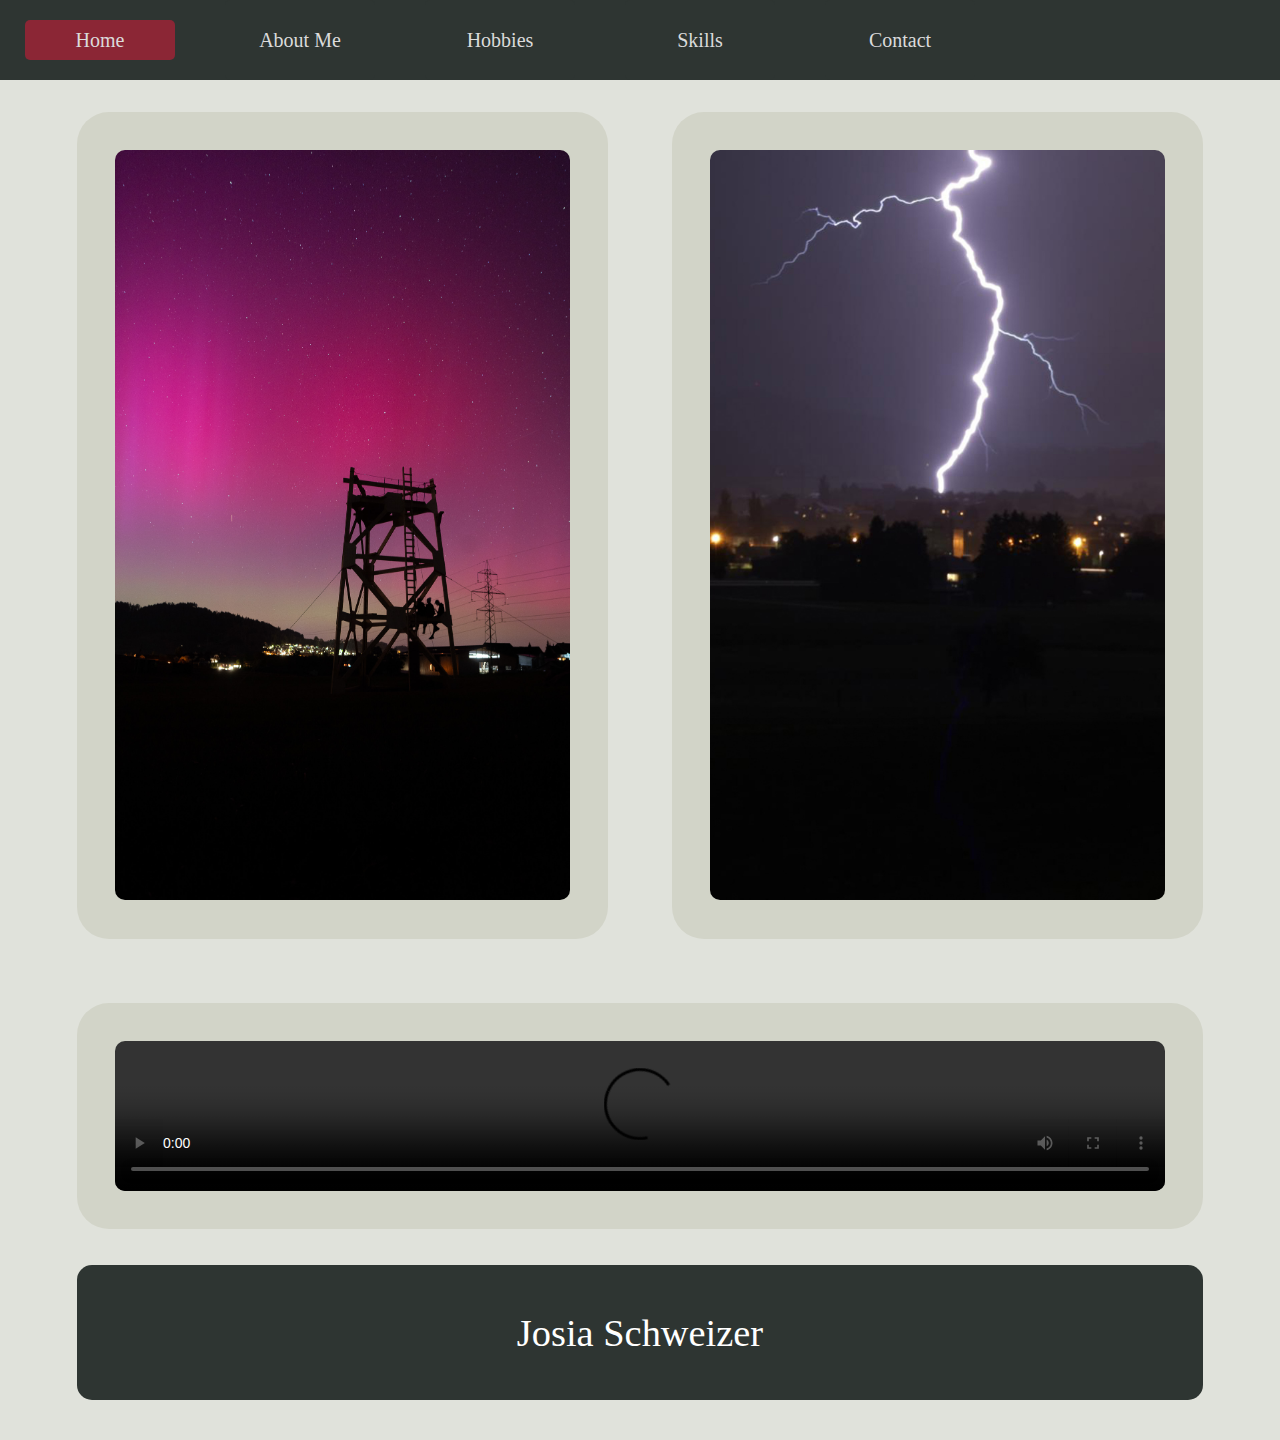
==== index.html @ 3c36ad1d "update" ====
<!DOCTYPE html>
<html lang="en">

<head>
    <meta charset="UTF-8">
    <meta name="viewport" content="width=device-width, initial-scale=1.0">
    <title>Josia's Website | Home</title>
    <link rel="stylesheet" href="style.css">
</head>

<body>
    <nav class="header">
        <a class="headerCurrentItem mostLeftItem" href="index.html">Home</a>
        <a id="asdf" class="headerItem" href="aboutme.html">About Me</a>
        <a class="headerItem" href="hobbys.html">Hobbies</a>
        <a class="headerItem" href="recentWork.html">Skills</a>
        <a class="headerItem" href="contact.html">Contact</a>
    </nav>

    <main>
        <div class="imgContainer">
            <div class="divImg1">
                <img class="img1" src="media/img/2k/index01.jpg" loading="lazy" alt="index01" srcset="
                    media/img/500/index01.jpg 333w,
                    media/img/1k/index01.jpg 667w,
                    media/img/2k/index01.jpg 1365w
                    " />
            </div>
            <div class="divImg2">
                <img class="img2" src="media/img/2k/index02.jpg" loading="lazy" alt="index02" srcset="
                media/img/500/index02.jpg 303w,
                media/img/1k/index02.jpg 606w,
                media/img/2k/index02.jpg 1241w
                " />
            </div>
        </div>
        <div class="imgContainer2">
            <div class="divImg3">
                <video id="video1" class="img3" autoplay loop controls>
                    <source src="media/vid/lowqual/pizza.mp4" type="video/mp4" media="(max-width: 480px)">
                    <source src="media/vid/medqual/pizza.mp4" type="video/mp4" media="(max-width: 1080px)">
                    <source src="media/vid/highqual/pizza.mp4" type="video/mp4" media="(min-width: 1081px)">
                </video>
            </div>
        </div>

        <footer>
            <p>Josia Schweizer</p>
        </footer>
    </main>
</body>

</html>
---- style.css ----
:root {
    --headerFg: rgb(219, 219, 219);
    --headerBg: #D3EFBD;
    --headerElement: #2E3532;
    --headerMomentanElement: #8B2635;
    --bodyBg: #E0E2DB;
    --imageBg: #D2D4C8;
}

.flex {
    display: flex;
}

body {
    margin: 0;
    background-color: var(--bodyBg);
    font-family: Cambria, Cochin, Georgia, Times, 'Times New Roman', serif;
}

.header {
    display: grid;  
    width: auto;
    background-color: var(--headerElement);
    /*Den Hintergrund geändert, weil die Farbkombo mit dem hellen gar nicht zum Rot gepasst hat*/
    grid-template-columns: 1fr 1fr 1fr 1fr 1fr 3fr;
}

.headerItem {
    display: flex;
    justify-content: center;
    align-items: center;

    margin-right: 50px;
    width: 150px;
    height: 80px;

    color: var(--headerFg);
    font-size: 20px;
    background-color: var(--headerElement);
    border-radius: 5px;
    text-decoration: none;
}

.headerItem:hover {
    opacity: 0.5;
}

.headerCurrentItem {
    display: flex;
    justify-content: center;
    align-items: center;

    margin-right: 50px;
    margin-top: 20px;
    width: 150px;
    height: 40px;

    color: var(--headerFg);
    font-size: 20px;
    background-color: var(--headerMomentanElement);
    border-radius: 5px;
    text-decoration: none;
}

.mostLeftItem {
    margin-left: 25px;
}

.imgContainer {
    display: flex;
    justify-content: center;
    margin-top: 2.5vw;
    margin-bottom: 5vw;
}

.imgContainer2 {
    display: flex;
    justify-content: center;
}

.divImg1,
.divImg2 {
    display: flex;
    justify-content: center;
    background-color: var(--imageBg);
    border-radius: 2.5vw;
    margin-right: 2.5vw;
    margin-left: 2.5vw;
}

.divImg3 {
    display: flex;
    justify-content: center;
    background-color: var(--imageBg);
    border-radius: 2.5vw;
}

.img1,
.img2 {
    width: 35.5vw;
    height: auto;
    margin: 3vw;
    border-radius: 10px;
}

.img3 {
    width: 82vw;
    height: auto;
    margin: 3vw;
    border-radius: 10px;
}

iframe {
    width: 100%;
    height: 100%;
    border: none;
    border-radius: 10px;
    margin: 3vw;
    overflow: hidden;
}

.aboutContainer {
    display: grid;
    grid-template-columns: 1fr 1fr;
}

.aboutDivImg {
    display: flex;
    justify-content: center;
    background-color: var(--imageBg);
    border-radius: 30px;
    margin-top: 5vh;
    margin-right: 6vw;
    margin-left: 6vw;
}

.aboutImg {
    width: 35vw;
    margin: 50px;
    border-radius: 10px;
}

.aboutContent {
    display: grid;
    grid-template-rows: 1fr 3fr;
}

.aboutDivTitle {
    display: flex;
    justify-content: center;
    align-items: center;

    margin-top: 5vh;
    margin-right: 6vw;

    background-color: var(--imageBg);
    border-radius: 30px;
}

.aboutTitle {
    font-size: 40px;
    font-weight: bold;
}

.aboutDivText {
    display: flex;

    margin-top: 5vh;
    margin-right: 2vw;
    border-radius: 30px;
}

.aboutText {
    width: 40.5vw;
}

.hobbyContainer {
    display: grid;
    grid-template-columns: 1fr 1fr;
}

.hobbyDivImg {
    display: flex;
    justify-content: center;
    background-color: var(--imageBg);
    border-radius: 30px;
    margin-top: 5vh;
    margin-right: 6vw;
    margin-left: 6vw;
}

.hobbyImg {
    width: 35vw;
    margin: 50px;
    border-radius: 10px;
}

.hobbyContent {
    display: grid;
    grid-template-rows: 1fr 3fr;
}

.hobbyDivTitle {
    display: flex;
    justify-content: center;
    align-items: center;


    margin-top: 5vh;
    margin-right: 6vw;

    background-color: var(--imageBg);
    border-radius: 30px;
}

.hobbyTitle {
    font-size: 40px;
    font-weight: bold;
}

.hobbyDivText {
    display: flex;

    margin-top: 5vh;
    margin-right: 5vw;
    border-radius: 30px;
}

.hobbyText {
    word-wrap: break-word;
    width: 100%;
}

.workContainer {
    display: grid;
    grid-template-columns: 1fr 1fr 1fr
}

.workElement {
    margin-right: 5vw;
    margin-left: 6vw;

    margin-top: 10vh;
    margin-bottom: 10vh;
}

.imgButtonContainer {
    position: relative;
}

.learnMoreButton {
    position: absolute;
    top: 82%;
    left: 45%;
    transform: translate(-50%, -50%);
    z-index: 1;

    width: 10vw;
    height: 5vh;

    border-radius: 2.5px;
    color: white;
    background-color: var(--headerElement);
}

.workImg {
    width: 20vw;
    border-radius: 10px;
}

.workText {
    word-wrap: break-word;
    width: 20vw;
}

.contactTitleContainer {
    display: flex;
    justify-content: center;
    align-items: center;

    height: 15vh;

    border-radius: 15px;
    margin-top: 2.5vw;
    margin-bottom: 2.5vw;
    margin-right: 6vw;
    margin-left: 6vw;

    background-color: var(--imageBg);
    color: black;
}

.contactTitle {
    font-size: 4vw;
    font-weight: bold;
}

.contactTextContainer {
    display: flex;
    justify-content: center;
    margin-left: 6vw;
    margin-right: 6vw;
    margin-top: 3vw;
}

.contactFormular {
    display: flex;
    flex-direction: column;
    align-items: center;

    border-radius: 15px;
    margin-top: 5vh;
    margin-right: 6vw;
    margin-left: 6vw;

    background-color: var(--imageBg);

    width: 88vw;
    gap: 1rem;
}

.contactFormularForm {
    display: flex;
    flex-direction: column;
    align-items: center;

    margin-top: 5vh;

    gap: 1rem;
}

.nameFormular,
.emailFormular {
    height: 5vw;
    width: 45vw;
    text-align: center;
}

.messageFormular {
    height: 15vw;
    width: 45vw;
    text-align: center;
}

.submit {
    height: 50px;
    width: 150px;
}

footer {
    display: flex;
    justify-content: center;
    align-items: center;

    height: 15vh;

    border-radius: 15px;
    margin-top: 4vh;
    margin-bottom: 40px;
    margin-right: 6vw;
    margin-left: 6vw;

    background-color: var(--headerElement);
    /*Die Hintergrundfarbe habe ich hier auch geändert, da dass hellgrün nicht zum bg der main-page gepasst hat*/
    color: white;
    /*Die Schriftfarbe Weiss ist auf dem Dunkelgrün schöner wie das Schwarz*/
}

footer > p {
    font-size: 3vw;
}

@media (max-width: 1000px) {
    .header {
        display: flex;
        justify-content: space-between;
    }

    .headerItem {
        display: flex;
        justify-content: center;
        align-items: center;

        margin-right: 10px;
        width: 120px;
        height: 60px;

        color: var(--headerFg);
        font-size: 2vw;
        background-color: var(--headerElement);
        border-radius: 5px;
        text-decoration: none;
    }

    .headerCurrentItem {
        display: flex;
        justify-content: center;
        align-items: center;

        margin-right: 10px;
        margin-top: 10px;
        width: 120px;
        height: 40px;

        color: var(--headerFg);
        font-size: 2vw;
        background-color: var(--headerMomentanElement);
        border-radius: 5px;
        text-decoration: none;
    }

    .imgContainer {
        display: grid;
        width: 100%;
        grid-template-rows: 1fr 1fr;
        justify-content: center;
        margin-top: 5vw;
        margin-bottom: 5vw;
    }

    .divImg1 {
        display: flex;
        justify-content: center;
        background-color: var(--imageBg);
        border-radius: 2.5vw;
        margin-bottom: 5vw;
        margin-right: 2.5vw;
        margin-left: 2.5vw;
    }

    .divImg2,
    .divImg3 {
        display: flex;
        justify-content: center;
        background-color: var(--imageBg);
        border-radius: 2.5vw;
        margin-right: 2.5vw;
        margin-left: 2.5vw;
    }

    .img1,
    .img2 {
        width: 82vw;
        height: auto;
        margin: 3vw;
        border-radius: 10px;
    }

    .aboutContainer {
        display: flex;
        flex-direction: column;
        align-items: center;
    }

    .aboutDivImg {
        display: flex;
        justify-content: center;

        margin-top: 3vh;
        margin-right: 6vw;
        margin-left: 6vw;
        border-radius: 30px;

        width: 88vw;
        background-color: var(--imageBg);
    }

    .aboutImg {
        width: 82vw;
        height: auto;
        margin: 3vw;
        border-radius: 10px;
    }

    .aboutContent {
        display: grid;
        grid-template-rows: 1fr 3fr;
    }

    .aboutDivTitle {
        display: flex;
        flex-direction: column;
        justify-content: center;
        align-items: center;

        margin-right: 6vw;
        margin-left: 6vw;
        border-radius: 30px;

        width: 88vw;
        height: 15vh;
    }

    .aboutTitle {
        font-size: 4vw;
        font-weight: bold;
    }

    .aboutDivText {
        display: grid;

        margin-right: 6vw;
        margin-left: 6vw;
        border-radius: 30px;

        width: 88vw;
    }

    .aboutText {
        width: 88vw;
        font-size: 1rem;
    }

    .hobbyContainer {
        display: flex;
        flex-direction: column;
        align-items: center;
    }

    .hobbyDivImg {
        display: flex;
        justify-content: center;

        margin-top: 3vh;
        margin-right: 6vw;
        margin-left: 6vw;
        border-radius: 30px;

        width: 88vw;
        background-color: var(--imageBg);
    }

    .hobbyImg {
        width: 82vw;
        height: auto;
        margin: 3vw;
        border-radius: 10px;
    }

    .hobbyContent {
        display: grid;
        grid-template-rows: 0.8fr 2.2fr;
    }

    .hobbyDivTitle {
        display: flex;
        flex-direction: column;
        justify-content: center;
        align-items: center;

        margin-right: 6vw;
        margin-left: 6vw;
        border-radius: 30px;

        width: 88vw;
        height: 15vh;
    }

    .hobbyTitle {
        font-size: 4vw;
        font-weight: bold;
    }

    .hobbyDivText {
        margin-right: 6vw;
        margin-left: 6vw;
        border-radius: 30px;

        width: 88vw;
    }

    .hobbyText {
        word-wrap: break-word;
        width: 88vw;
        font-size: 1rem;
    }

    .workContainer {
        display: flex;
        flex-direction: column;
    }

    .workElement {
        margin-top: 5vh;
        margin-bottom: 1vh;
        margin-right: 6vw;
        margin-left: 6vw;
    }

    .imgButtonContainer {
        position: relative;
    }

    .learnMoreButton {
        position: absolute;
        top: 82%;
        left: 50%;
        transform: translate(-50%, -50%);
        z-index: 1;

        width: 30vw;
        height: 3vh;

        border-radius: 2.5px;
        color: white;
        background-color: var(--headerElement);
    }

    .workImg {
        width: 100%;
        object-fit: cover;
        border-radius: 10px;
    }

    .workText {
        word-wrap: break-word;
        width: 100%;
        font-size: 1rem;
    }

    .contactTextContainer {
        display: flex;
        justify-content: center;
        margin-left: 6vw;
        margin-right: 6vw;
        margin-top: 6vw;
    }

    .contactText {
        font-size: 1rem;
    }

    .nameFormular,
    .emailFormular {
        height: 5vw;
        width: 80vw;
        text-align: center;
    }

    .messageFormular {
        height: 15vw;
        width: 80vw;
        text-align: center;
    }
}
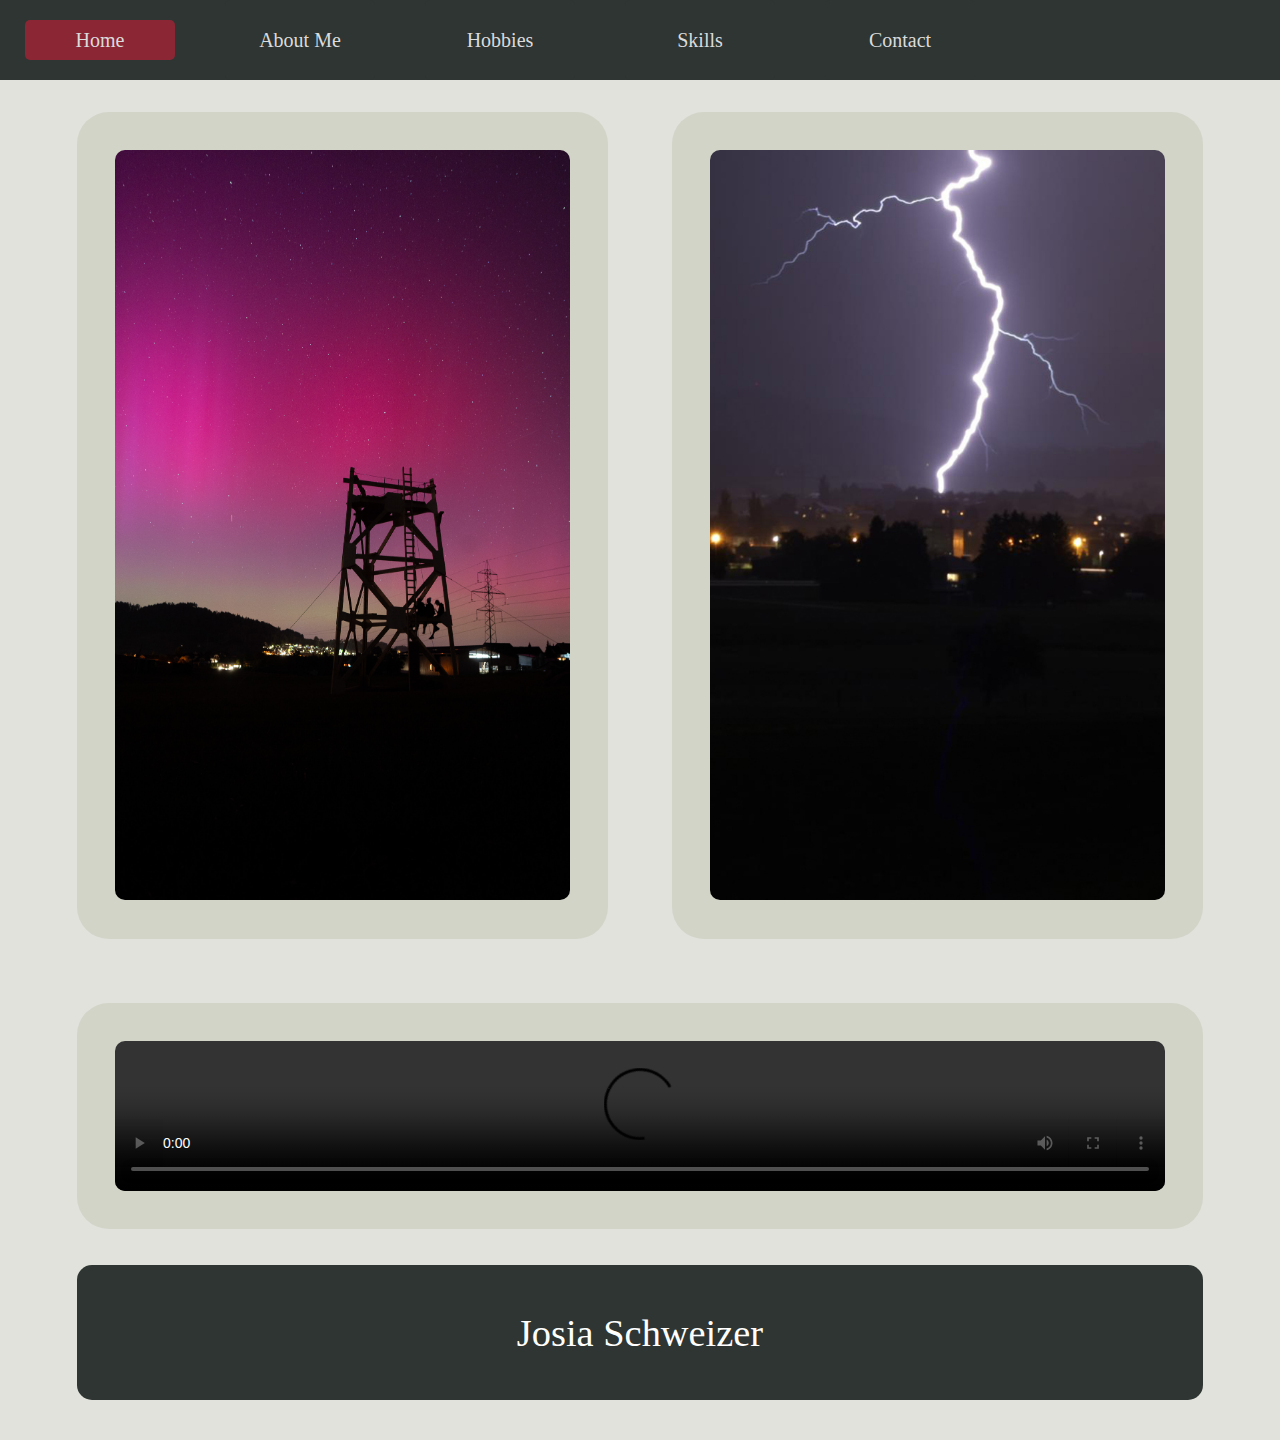
==== commit d1138cda: "changed video from pizza video to spa video" ====
--- a/index.html
+++ b/index.html
@@ -37,9 +37,9 @@
         <div class="imgContainer2">
             <div class="divImg3">
                 <video id="video1" class="img3" autoplay loop controls>
-                    <source src="media/vid/lowqual/pizza.mp4" type="video/mp4" media="(max-width: 480px)">
-                    <source src="media/vid/medqual/pizza.mp4" type="video/mp4" media="(max-width: 1080px)">
-                    <source src="media/vid/highqual/pizza.mp4" type="video/mp4" media="(min-width: 1081px)">
+                    <source src="media/vid/lowqual/SPA-Abgabe.mp4" type="video/mp4" media="(max-width: 480px)">
+                    <source src="media/vid/medqual/SPA-Abgabe.mp4" type="video/mp4" media="(max-width: 1080px)">
+                    <source src="media/vid/highqual/SPA-Abgabe.mp4" type="video/mp4" media="(min-width: 1081px)">
                 </video>
             </div>
         </div>
--- a/style.css
+++ b/style.css
@@ -6,7 +6,7 @@
     --bodyBg: #E0E2DB;
     --imageBg: #D2D4C8;
 }
-
+ 
 .flex {
     display: flex;
 }
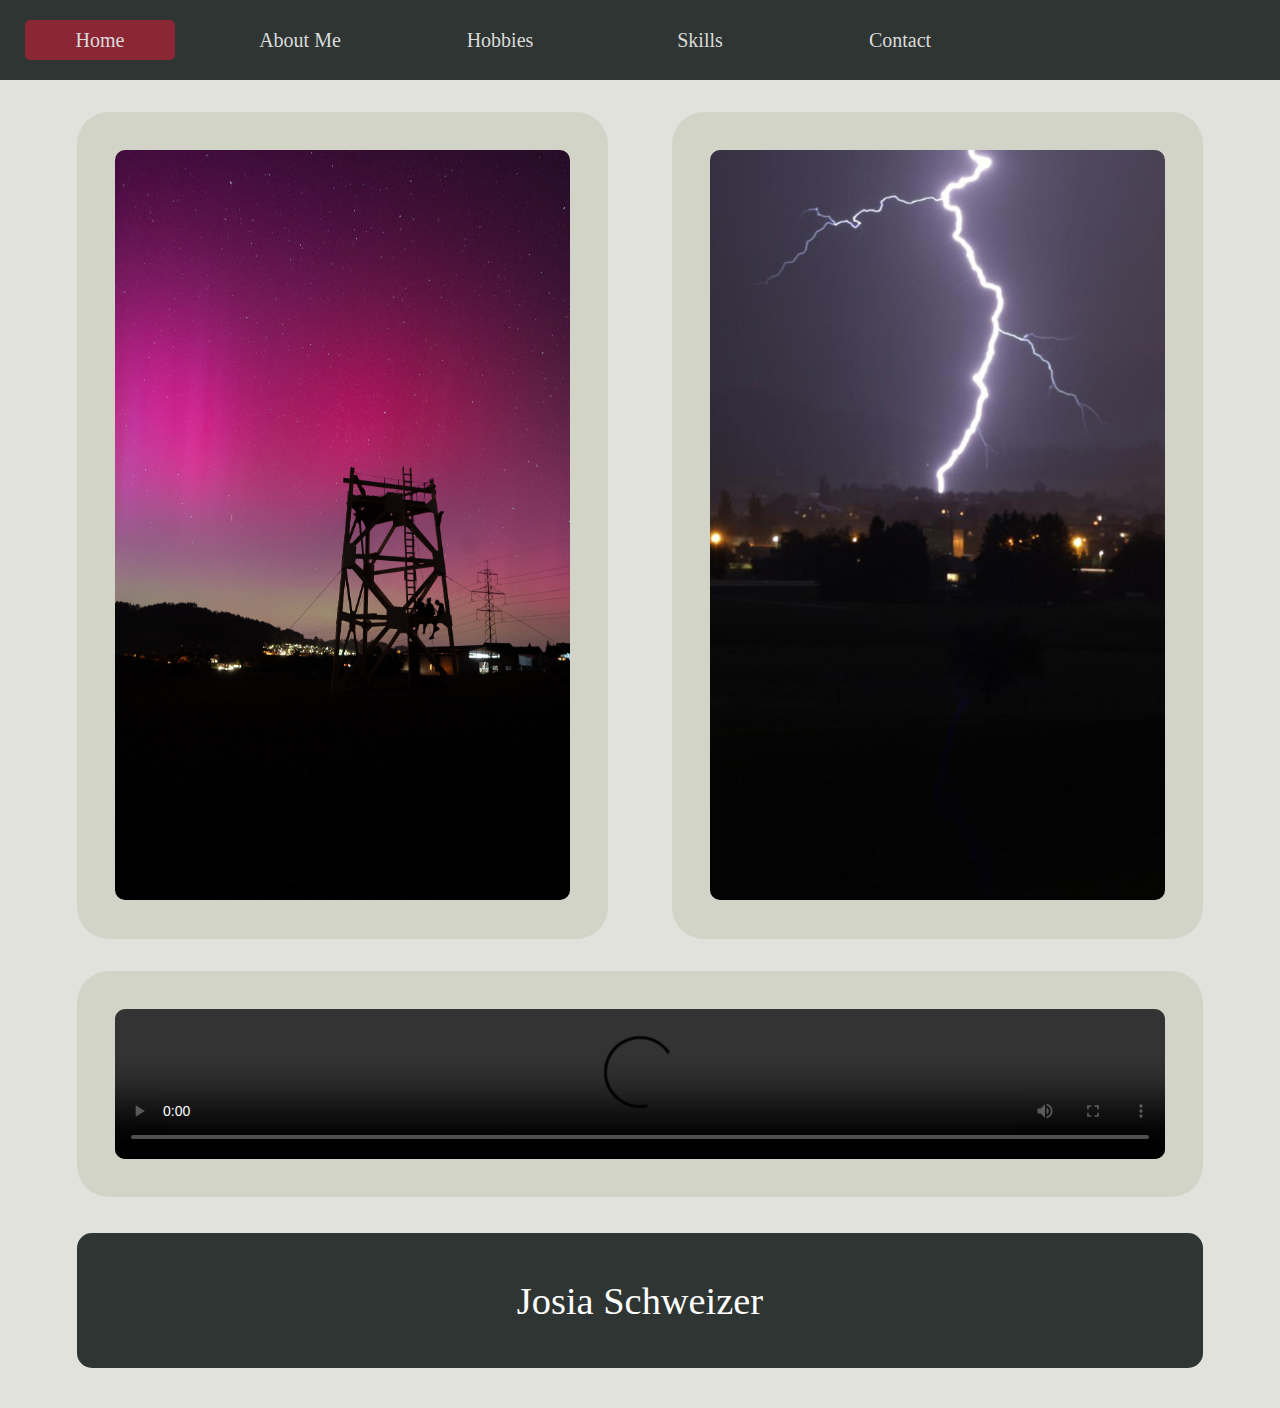
==== commit 6ffd5eea: "added 2. video contain for emmanuel reiter video" ====
--- a/index.html
+++ b/index.html
@@ -43,11 +43,20 @@
                 </video>
             </div>
         </div>
-
+    <!-- <div class="imgContainer3">
+            <div class="divImg3">
+                <video id="video1" class="img3" autoplay loop controls>
+                    <source src="media/vid/lowqual/SPA-Abgabe.mp4" type="video/mp4" media="(max-width: 480px)">
+                    <source src="media/vid/medqual/SPA-Abgabe.mp4" type="video/mp4" media="(max-width: 1080px)">
+                    <source src="media/vid/highqual/SPA-Abgabe.mp4" type="video/mp4" media="(min-width: 1081px)">
+                </video>
+            </div>
+        </div>
+    -->
         <footer>
             <p>Josia Schweizer</p>
         </footer>
     </main>
 </body>
 
-</html>
+</html>--- a/style.css
+++ b/style.css
@@ -6,7 +6,7 @@
     --bodyBg: #E0E2DB;
     --imageBg: #D2D4C8;
 }
- 
+
 .flex {
     display: flex;
 }
@@ -18,7 +18,7 @@
 }
 
 .header {
-    display: grid;  
+    display: grid;
     width: auto;
     background-color: var(--headerElement);
     /*Den Hintergrund geändert, weil die Farbkombo mit dem hellen gar nicht zum Rot gepasst hat*/
@@ -70,12 +70,20 @@
     display: flex;
     justify-content: center;
     margin-top: 2.5vw;
-    margin-bottom: 5vw;
+
 }
 
 .imgContainer2 {
     display: flex;
     justify-content: center;
+    margin-top: 2.5vw;
+
+}
+
+.imgContainer3 {
+    display: flex;
+    justify-content: center;
+    margin-top: 2.5vw;
 }
 
 .divImg1,
@@ -366,7 +374,7 @@
     /*Die Schriftfarbe Weiss ist auf dem Dunkelgrün schöner wie das Schwarz*/
 }
 
-footer > p {
+footer>p {
     font-size: 3vw;
 }
 
@@ -417,6 +425,15 @@
         margin-top: 5vw;
         margin-bottom: 5vw;
     }
+
+    .imgContainer2 {
+        margin-bottom: 5vw;
+    }
+
+    .imgContainer3 {
+        margin-bottom: 5vw;
+    }
+
 
     .divImg1 {
         display: flex;
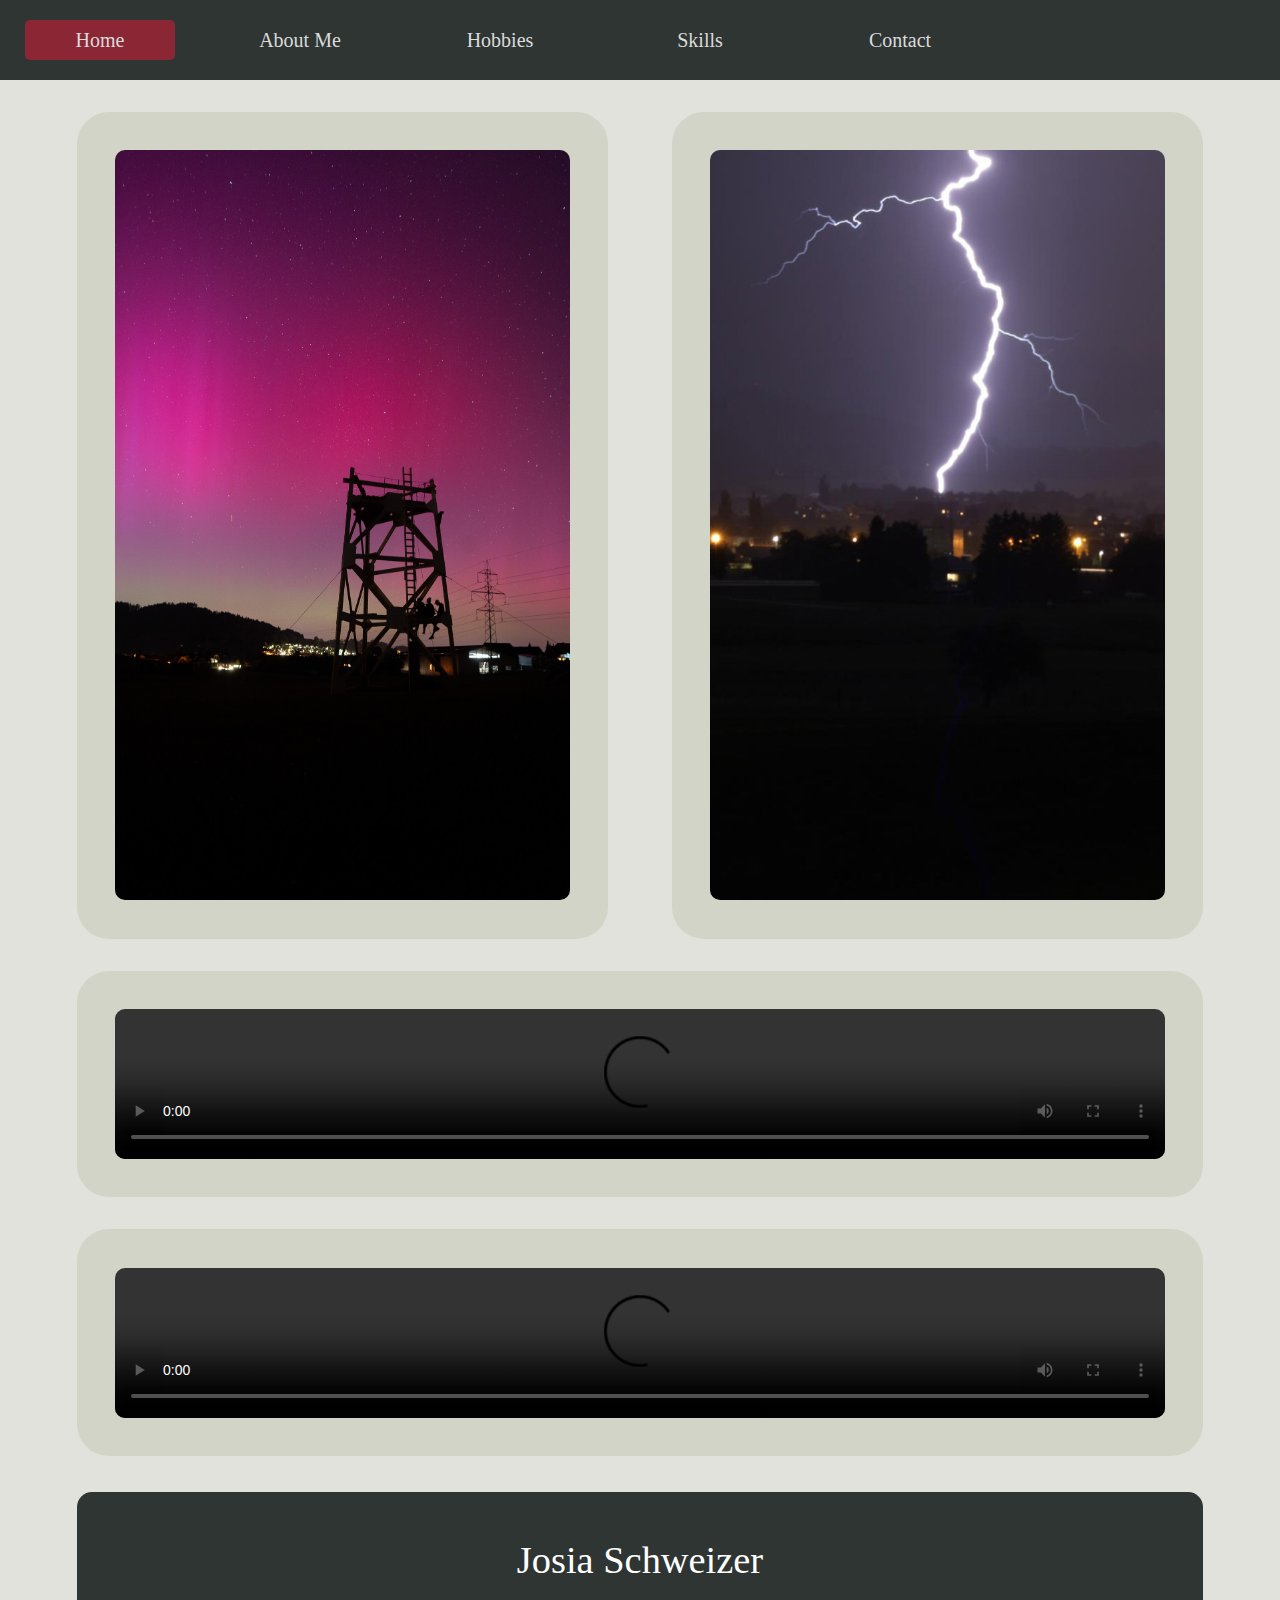
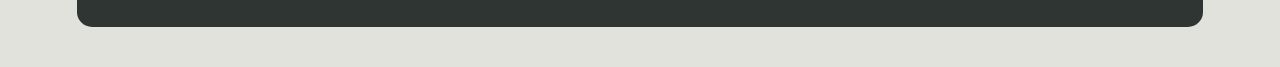
==== commit bf9d4ff6: "activated emmanuel reiter video" ====
--- a/index.html
+++ b/index.html
@@ -37,13 +37,13 @@
         <div class="imgContainer2">
             <div class="divImg3">
                 <video id="video1" class="img3" autoplay loop controls>
-                    <source src="media/vid/lowqual/SPA-Abgabe.mp4" type="video/mp4" media="(max-width: 480px)">
-                    <source src="media/vid/medqual/SPA-Abgabe.mp4" type="video/mp4" media="(max-width: 1080px)">
-                    <source src="media/vid/highqual/SPA-Abgabe.mp4" type="video/mp4" media="(min-width: 1081px)">
+                    <source src="media/vid/lowqual/emanuelreiter.mp4" type="video/mp4" media="(max-width: 480px)">
+                    <source src="media/vid/medqual/emanuelreiter.mp4" type="video/mp4" media="(max-width: 1080px)">
+                    <source src="media/vid/highqual/emanuelreiter.mp4" type="video/mp4" media="(min-width: 1081px)">
                 </video>
             </div>
         </div>
-    <!-- <div class="imgContainer3">
+        <div class="imgContainer3">
             <div class="divImg3">
                 <video id="video1" class="img3" autoplay loop controls>
                     <source src="media/vid/lowqual/SPA-Abgabe.mp4" type="video/mp4" media="(max-width: 480px)">
@@ -52,7 +52,7 @@
                 </video>
             </div>
         </div>
-    -->
+
         <footer>
             <p>Josia Schweizer</p>
         </footer>
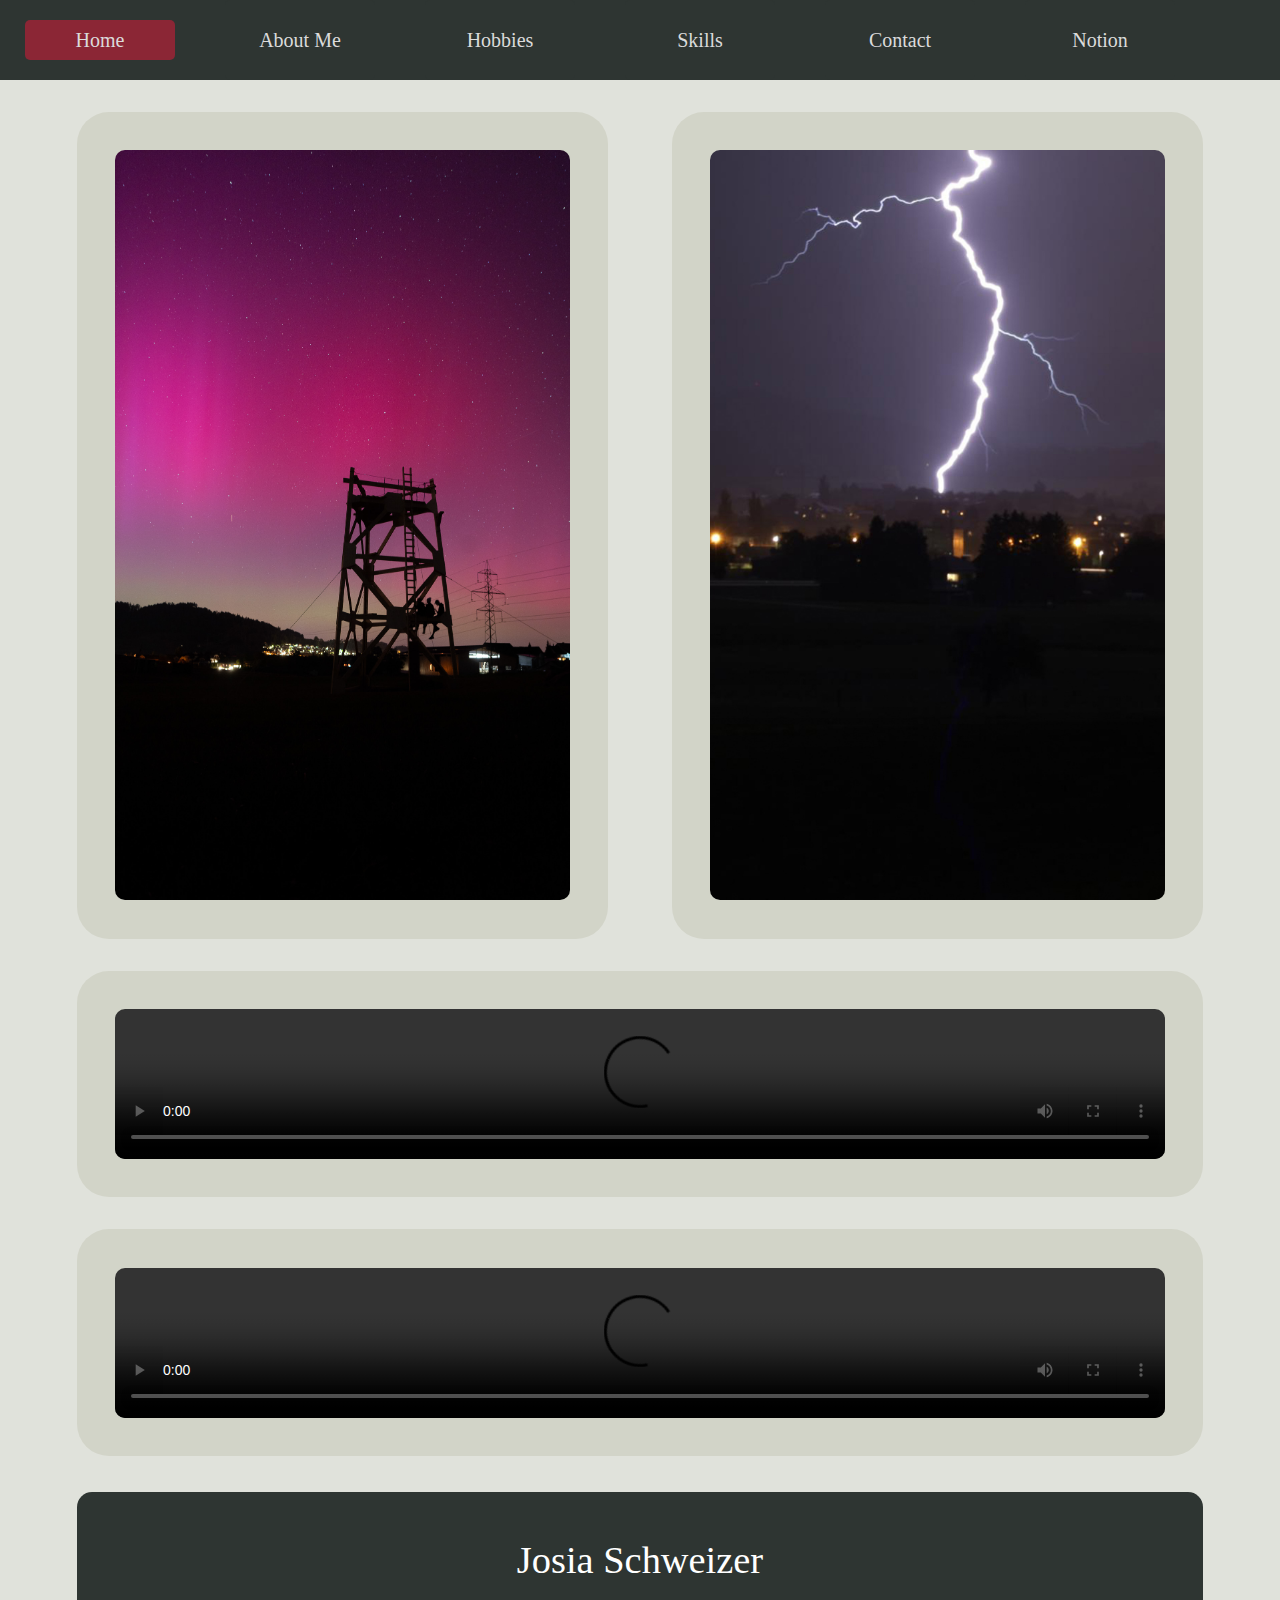
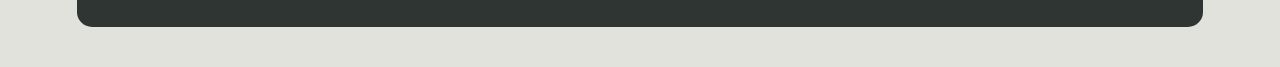
==== commit 13233f7e: "added notion link" ====
--- a/index.html
+++ b/index.html
@@ -15,6 +15,7 @@
         <a class="headerItem" href="hobbys.html">Hobbies</a>
         <a class="headerItem" href="recentWork.html">Skills</a>
         <a class="headerItem" href="contact.html">Contact</a>
+        <a class="headerItem" href="https://separate-cornucopia-e0b.notion.site/school-8180c1201c5647d2859a23c6d2ceb62d" target="_blank">Notion</a>
     </nav>
 
     <main>
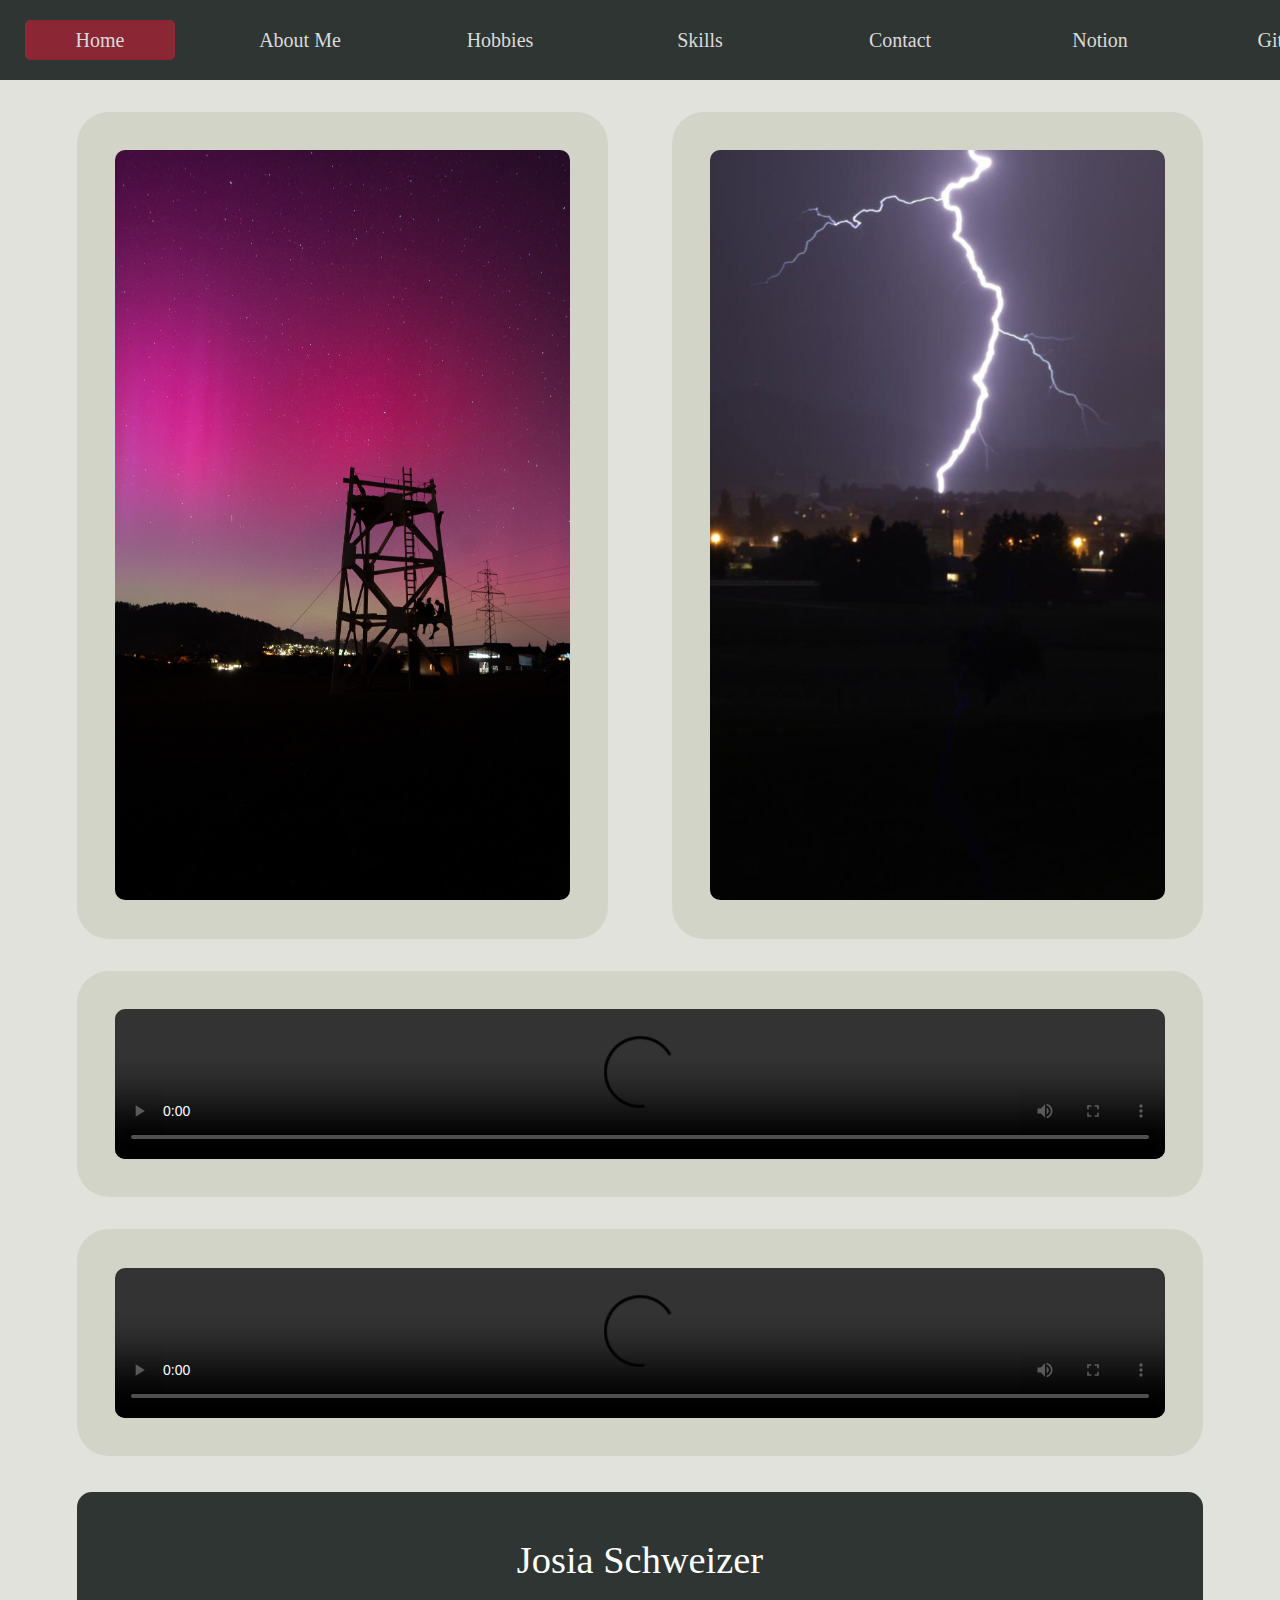
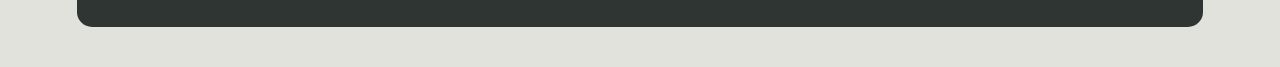
==== commit 4d88bffe: "gitlab link added" ====
--- a/index.html
+++ b/index.html
@@ -16,6 +16,7 @@
         <a class="headerItem" href="recentWork.html">Skills</a>
         <a class="headerItem" href="contact.html">Contact</a>
         <a class="headerItem" href="https://separate-cornucopia-e0b.notion.site/school-8180c1201c5647d2859a23c6d2ceb62d" target="_blank">Notion</a>
+        <a class="headerItem" href="https://gbssg.gitlab.io/m346/" target="_blank">Gitlab 346</a>
     </nav>
 
     <main>
--- a/style.css
+++ b/style.css
@@ -22,7 +22,7 @@
     width: auto;
     background-color: var(--headerElement);
     /*Den Hintergrund geändert, weil die Farbkombo mit dem hellen gar nicht zum Rot gepasst hat*/
-    grid-template-columns: 1fr 1fr 1fr 1fr 1fr 3fr;
+    grid-template-columns: 1fr 1fr 1fr 1fr 1fr 1fr 1fr 3fr;
 }
 
 .headerItem {
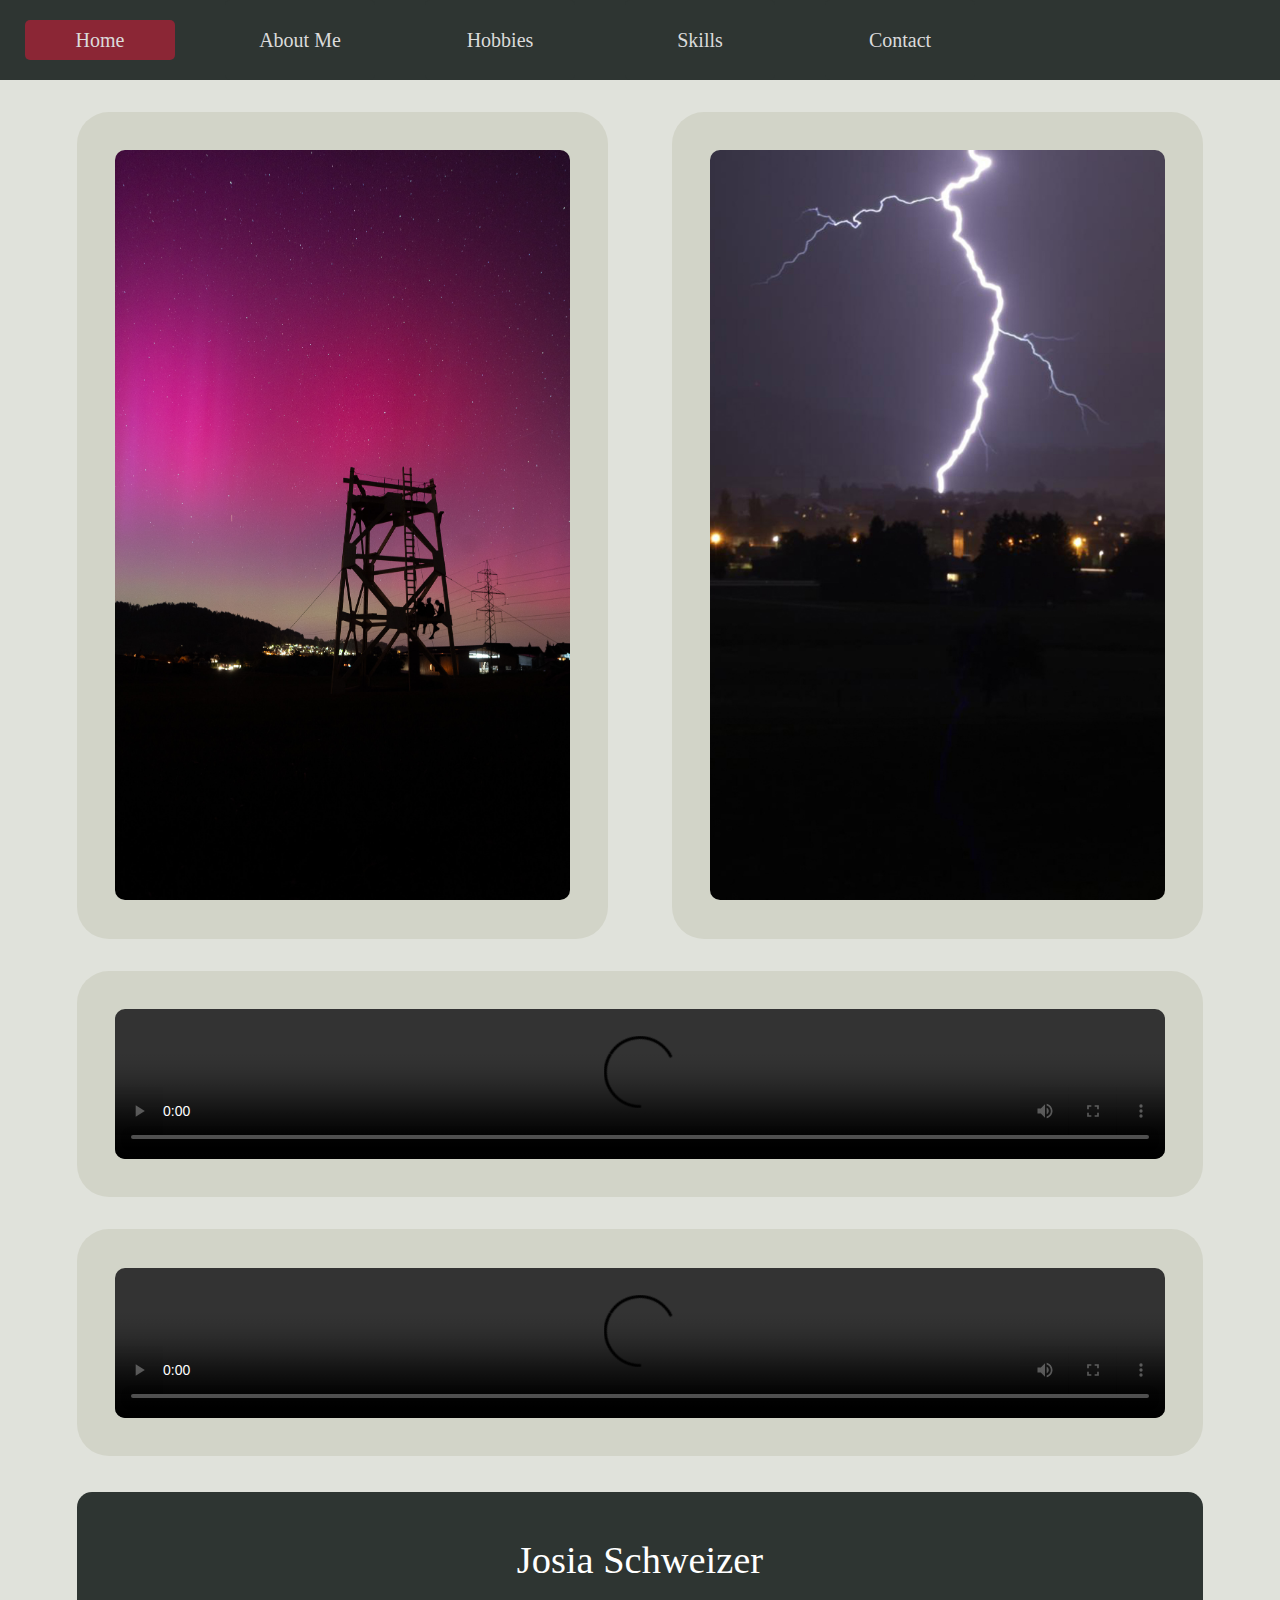
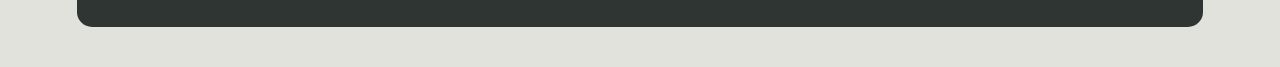
==== commit 1b9be9c2: "outcommented Notion and Gitlab" ====
--- a/index.html
+++ b/index.html
@@ -15,8 +15,8 @@
         <a class="headerItem" href="hobbys.html">Hobbies</a>
         <a class="headerItem" href="recentWork.html">Skills</a>
         <a class="headerItem" href="contact.html">Contact</a>
-        <a class="headerItem" href="https://separate-cornucopia-e0b.notion.site/school-8180c1201c5647d2859a23c6d2ceb62d" target="_blank">Notion</a>
-        <a class="headerItem" href="https://gbssg.gitlab.io/m346/" target="_blank">Gitlab 346</a>
+        <!--<a class="headerItem" href="https://separate-cornucopia-e0b.notion.site/school-8180c1201c5647d2859a23c6d2ceb62d" target="_blank">Notion</a>
+        <a class="headerItem" href="https://gbssg.gitlab.io/m346/" target="_blank">Gitlab 346</a>-->
     </nav>
 
     <main>
